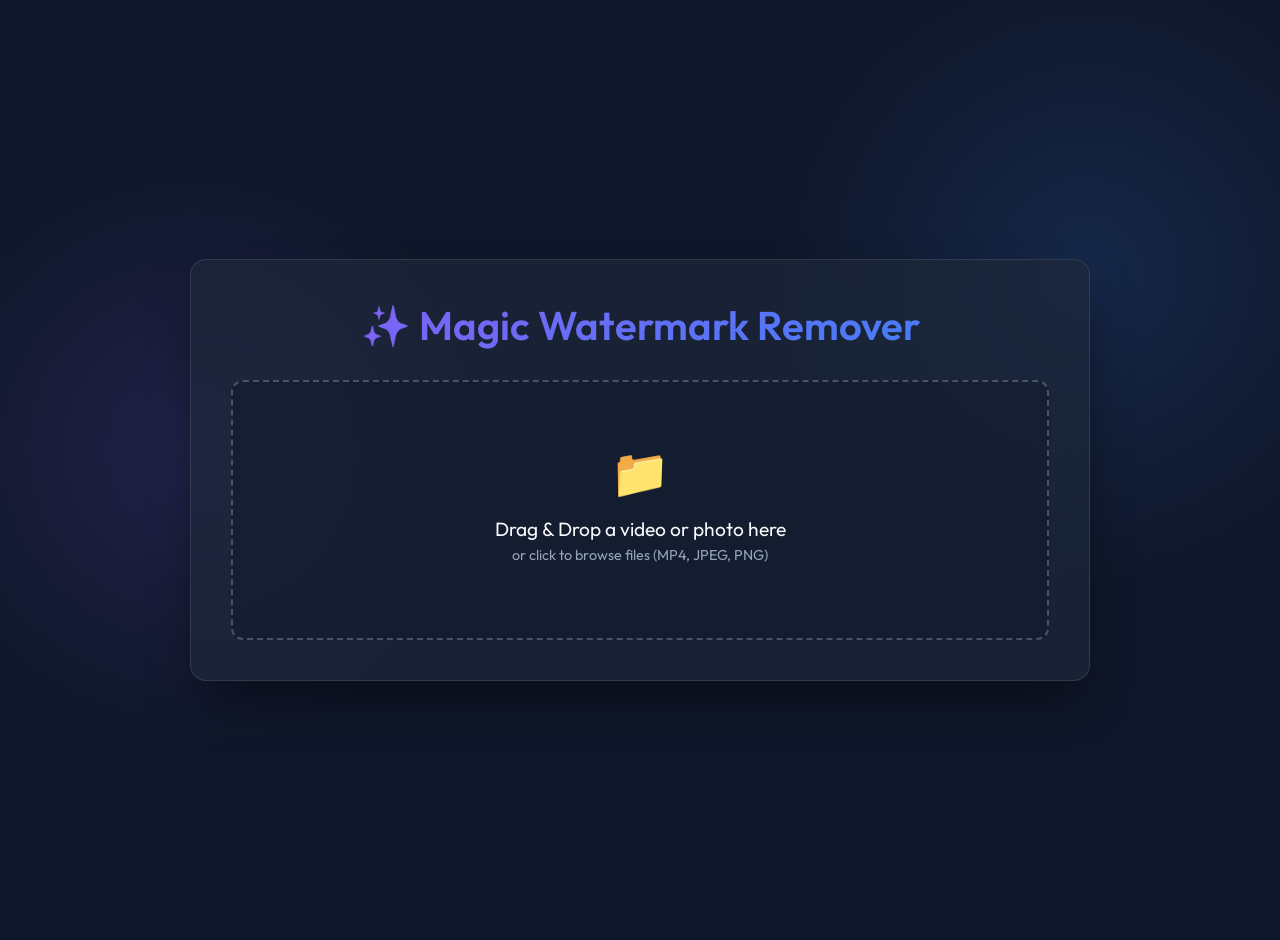
==== watermark remover/frontend/index.html @ 67217662 "Add files via upload" ====
<!DOCTYPE html>
<html lang="en">
<head>
    <meta charset="UTF-8">
    <meta name="viewport" content="width=device-width, initial-scale=1.0">
    <title>Magic Watermark Remover</title>
    <link rel="stylesheet" href="style.css">
</head>
<body>
    <div class="container">
        <h1>✨ Magic Watermark Remover</h1>
        
        <!-- Upload Section -->
        <div id="uploadSection" class="upload-section">
            <span class="upload-icon">📁</span>
            <p class="upload-text">Drag & Drop a video or photo here</p>
            <p class="upload-subtext">or click to browse files (MP4, JPEG, PNG)</p>
            <input type="file" id="mediaUpload" accept="video/mp4, image/jpeg, image/png, image/webp" />
        </div>

        <!-- Editor Section -->
        <div id="editorSection" style="display: none;">
            <p style="text-align: center;">Draw a rectangle over the watermark or object you want to remove.</p>
            
            <div class="editor-layout">
                <!-- Left Column: Media -->
                <div class="video-container" id="videoContainer">
                    <video id="videoPreview" controls style="display: none;"></video>
                    <img id="imagePreview" style="display: none;" />
                    <canvas id="drawCanvas"></canvas>
                </div>
                
                <!-- Right Column: Settings -->
                <div class="advanced-settings">
                    <h3>Advanced Settings</h3>
                    <div class="setting-group">
                        <label for="algorithmSelect">Inpainting Method:</label>
                        <select id="algorithmSelect">
                            <option value="ns">Navier-Stokes (Textures)</option>
                            <option value="telea">TELEA (Smooth gradients)</option>
                        </select>
                    </div>
                    <div class="setting-group">
                        <label for="radiusRange">Inpaint Radius: <span id="radiusVal">7</span></label>
                        <input type="range" id="radiusRange" min="1" max="30" value="7">
                    </div>
                    <div class="setting-group">
                        <label for="inflationRange">Mask Inflation: <span id="inflationVal">10</span>px</label>
                        <input type="range" id="inflationRange" min="0" max="50" value="10">
                        <small>Increase to cover artifacts.</small>
                    </div>
                    <div class="setting-group">
                        <label for="featherRange">Edge Feathering: <span id="featherVal">31</span></label>
                        <input type="range" id="featherRange" min="1" max="99" step="2" value="31">
                    </div>
                    <div class="setting-group">
                        <label for="smoothingRange">Temporal Smoothing: <span id="smoothingVal">0.3</span></label>
                        <input type="range" id="smoothingRange" min="0" max="1" step="0.1" value="0.3">
                        <small>Video only. Reduces flickering.</small>
                    </div>
                </div>
            </div>

            <div class="controls">
                <button id="clearBtn" class="btn secondary">Clear Selection</button>
                <button id="processBtn" class="btn primary">Process Media</button>
            </div>
        </div>

        <!-- Loading Section -->
        <div id="loadingSection" style="display: none; text-align: center; margin-top: 40px;">
            <h2 id="loadingText">Processing media, please wait...</h2>
            <p>This runs entirely locally and may take a moment for larger files.</p>
            <div class="progress-container">
                <div class="progress-bar"></div>
            </div>
        </div>

        <!-- Result Section -->
        <div id="resultSection" style="display: none; text-align: center; margin-top: 40px;">
            <h2>Success! 🎉</h2>
            <p>Your file has been seamlessly repaired.</p>
            
            <div id="finalPreviewContainer" style="display: none; margin: 30px auto; max-width: 600px;">
                <video id="finalVideoPreview" controls style="display: none; width: 100%; border-radius: 8px; box-shadow: 0 10px 15px -3px rgba(0,0,0,0.3);"></video>
                <img id="finalImagePreview" style="display: none; width: 100%; border-radius: 8px; box-shadow: 0 10px 15px -3px rgba(0,0,0,0.3);" />
            </div>
            
            <div class="controls" style="justify-content: center; margin-top: 30px;">
                <button id="previewBtn" class="btn secondary">Preview Result</button>
                <a id="downloadLink" href="#" class="btn primary" download>Download Cleaned File</a>
            </div>
            <div style="margin-top: 20px;">
                <button id="startOverBtn" class="btn secondary" style="background: transparent; border: none; font-size: 0.9rem; padding: 0; text-decoration: underline;">Start Over</button>
            </div>
        </div>
    </div>

    <script src="script.js"></script>
</body>
</html>
---- watermark remover/frontend/style.css ----
@import url('https://fonts.googleapis.com/css2?family=Outfit:wght@300;400;600&display=swap');

:root {
    --bg-color: #0f172a; /* Deep slate */
    --panel-bg: rgba(30, 41, 59, 0.7);
    --panel-border: rgba(255, 255, 255, 0.1);
    --text-primary: #f8fafc;
    --text-secondary: #94a3b8;
    --accent: #8b5cf6; /* Vibrant purple */
    --accent-hover: #7c3aed;
    --accent-secondary: #3b82f6; /* Electric blue */
}

body {
    font-family: 'Outfit', sans-serif;
    background-color: var(--bg-color);
    background-image: 
        radial-gradient(circle at 15% 50%, rgba(139, 92, 246, 0.15), transparent 25%),
        radial-gradient(circle at 85% 30%, rgba(59, 130, 246, 0.15), transparent 25%);
    background-attachment: fixed;
    color: var(--text-primary);
    margin: 0;
    padding: 20px;
    min-height: 100vh;
    display: flex;
    justify-content: center;
    align-items: center;
}

.container {
    background: var(--panel-bg);
    backdrop-filter: blur(12px);
    -webkit-backdrop-filter: blur(12px);
    border: 1px solid var(--panel-border);
    padding: 40px;
    border-radius: 16px;
    box-shadow: 0 25px 50px -12px rgba(0, 0, 0, 0.5);
    width: 100%;
    max-width: 900px;
    box-sizing: border-box;
}

h1 {
    margin-top: 0;
    font-weight: 600;
    font-size: 2.5rem;
    background: linear-gradient(135deg, var(--accent), var(--accent-secondary));
    -webkit-background-clip: text;
    -webkit-text-fill-color: transparent;
    text-align: center;
    margin-bottom: 30px;
}

h2, h3 {
    font-weight: 400;
    color: var(--text-primary);
}

p {
    color: var(--text-secondary);
}

/* Upload Dropzone */
.upload-section {
    position: relative;
    padding: 60px 20px;
    border: 2px dashed rgba(148, 163, 184, 0.4);
    border-radius: 12px;
    text-align: center;
    transition: all 0.3s ease;
    background: rgba(15, 23, 42, 0.4);
    cursor: pointer;
}

.upload-section:hover, .upload-section.dragover {
    border-color: var(--accent);
    background: rgba(139, 92, 246, 0.05);
}

.upload-section input[type="file"] {
    position: absolute;
    top: 0;
    left: 0;
    width: 100%;
    height: 100%;
    opacity: 0;
    cursor: pointer;
}

.upload-icon {
    font-size: 48px;
    margin-bottom: 15px;
    display: block;
}

.upload-text {
    font-size: 1.2rem;
    color: var(--text-primary);
    margin: 0;
}

.upload-subtext {
    font-size: 0.9rem;
    color: var(--text-secondary);
    margin-top: 5px;
}

/* Editor Section */
.editor-layout {
    display: grid;
    grid-template-columns: 2fr 1fr;
    gap: 20px;
    margin-top: 20px;
}

.video-container {
    position: relative;
    width: 100%;
    background: #000;
    border-radius: 8px;
    overflow: hidden;
    box-shadow: 0 10px 15px -3px rgba(0, 0, 0, 0.3);
}

video, img#imagePreview {
    width: 100%;
    display: block;
}

canvas {
    position: absolute;
    top: 0;
    left: 0;
    cursor: crosshair;
    z-index: 10;
}

/* Advanced Settings Panel */
.advanced-settings {
    background: rgba(15, 23, 42, 0.6);
    padding: 20px;
    border-radius: 12px;
    border: 1px solid var(--panel-border);
}

.advanced-settings h3 {
    margin-top: 0;
    margin-bottom: 20px;
    font-size: 1.2rem;
    border-bottom: 1px solid var(--panel-border);
    padding-bottom: 10px;
}

.setting-group {
    margin-bottom: 15px;
}

.setting-group label {
    display: block;
    margin-bottom: 8px;
    font-size: 0.9rem;
    color: var(--text-primary);
}

.setting-group small {
    display: block;
    color: var(--text-secondary);
    font-size: 0.8rem;
    margin-top: 4px;
}

select {
    width: 100%;
    padding: 10px;
    background: rgba(30, 41, 59, 0.8);
    border: 1px solid var(--panel-border);
    color: var(--text-primary);
    border-radius: 6px;
    font-family: inherit;
    outline: none;
    transition: border-color 0.2s;
}

select:focus {
    border-color: var(--accent);
}

input[type="range"] {
    width: 100%;
    accent-color: var(--accent);
}

/* Buttons */
.controls {
    margin-top: 20px;
    display: flex;
    gap: 15px;
    justify-content: flex-end;
}

.btn {
    padding: 12px 24px;
    border: none;
    border-radius: 8px;
    cursor: pointer;
    font-size: 1rem;
    font-weight: 600;
    font-family: inherit;
    text-decoration: none;
    transition: all 0.2s ease;
    text-align: center;
}

.primary {
    background: linear-gradient(135deg, var(--accent), var(--accent-hover));
    color: white;
    box-shadow: 0 4px 6px rgba(139, 92, 246, 0.3);
}

.primary:hover {
    transform: translateY(-2px);
    box-shadow: 0 6px 12px rgba(139, 92, 246, 0.4);
}

.secondary {
    background: rgba(255, 255, 255, 0.1);
    color: var(--text-primary);
    border: 1px solid var(--panel-border);
}

.secondary:hover {
    background: rgba(255, 255, 255, 0.15);
}

/* Progress Bar */
.progress-container {
    width: 100%;
    background: rgba(0, 0, 0, 0.3);
    border-radius: 8px;
    overflow: hidden;
    margin: 30px 0;
    position: relative;
    height: 12px;
}

.progress-bar {
    width: 30%;
    height: 100%;
    background: linear-gradient(90deg, var(--accent-secondary), var(--accent), var(--accent-secondary));
    background-size: 200% 100%;
    animation: progress-pulse 2s linear infinite, progress-slide 1.5s ease-in-out infinite alternate;
    border-radius: 8px;
}

@keyframes progress-pulse {
    0% { background-position: 100% 0; }
    100% { background-position: -100% 0; }
}

@keyframes progress-slide {
    0% { transform: translateX(0%); width: 30%; }
    50% { width: 50%; }
    100% { transform: translateX(230%); width: 30%; }
}

/* Responsive Design */
@media (max-width: 768px) {
    .editor-layout {
        grid-template-columns: 1fr;
    }
    
    .container {
        padding: 20px;
    }
    
    .controls {
        flex-direction: column;
    }
    
    .btn {
        width: 100%;
    }
}
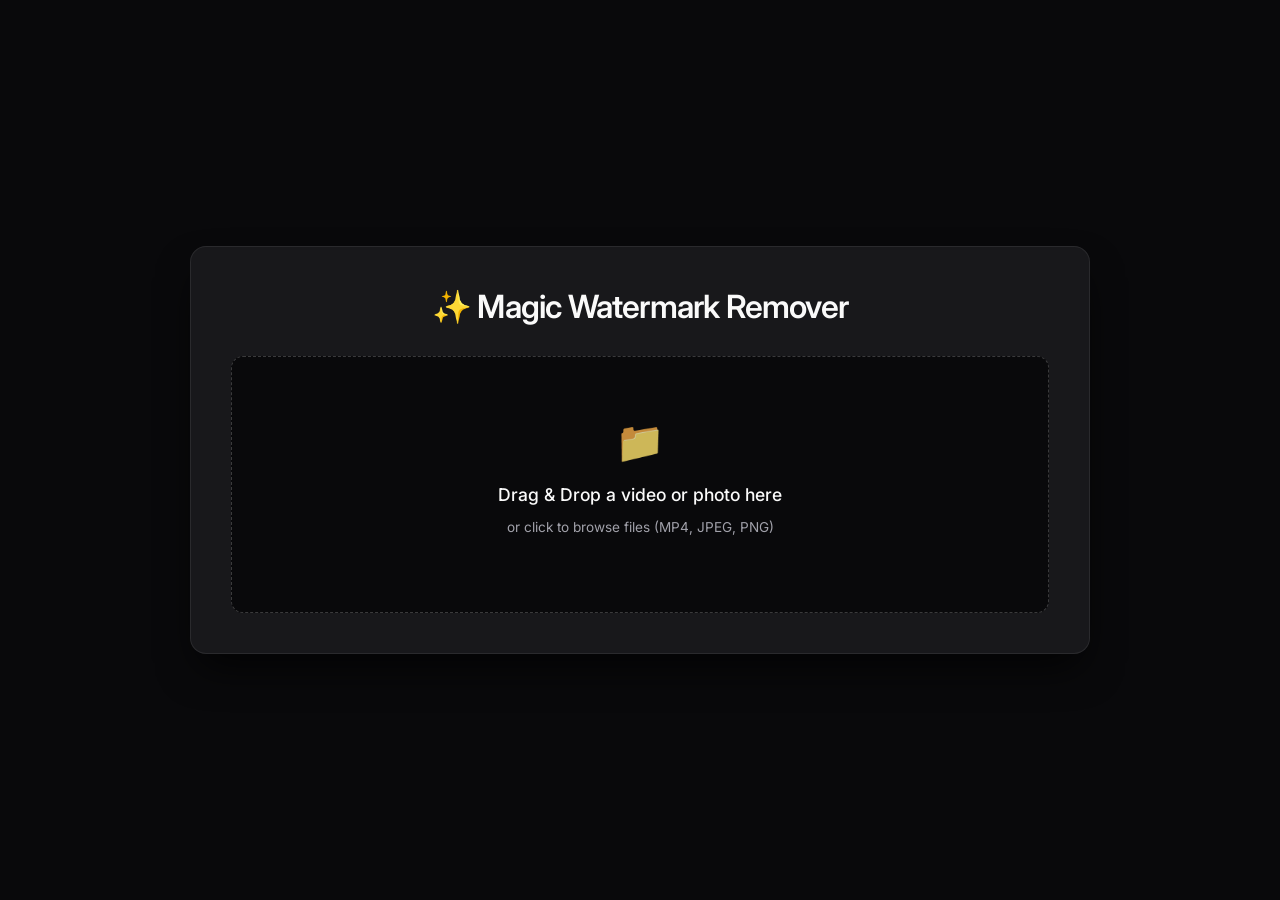
==== commit bb5b4c33: "Add Auto-Detect Logo feature and implement Premium UI redesign" ====
--- a/watermark remover/frontend/index.html
+++ b/watermark remover/frontend/index.html
@@ -4,7 +4,10 @@
     <meta charset="UTF-8">
     <meta name="viewport" content="width=device-width, initial-scale=1.0">
     <title>Magic Watermark Remover</title>
-    <link rel="stylesheet" href="style.css">
+    <link rel="preconnect" href="https://fonts.googleapis.com">
+    <link rel="preconnect" href="https://fonts.gstatic.com" crossorigin>
+    <link href="https://fonts.googleapis.com/css2?family=Inter:wght@300;400;500;600&display=swap" rel="stylesheet">
+    <link rel="stylesheet" href="style.css?v=3.0">
 </head>
 <body>
     <div class="container">
@@ -62,6 +65,7 @@
             </div>
 
             <div class="controls">
+                <button id="autoDetectBtn" class="btn secondary" style="background-color: #4a90e2; color: white; border-color: #4a90e2;">✨ Auto-Detect Gemini Logo</button>
                 <button id="clearBtn" class="btn secondary">Clear Selection</button>
                 <button id="processBtn" class="btn primary">Process Media</button>
             </div>
--- a/watermark remover/frontend/style.css
+++ b/watermark remover/frontend/style.css
@@ -1,23 +1,25 @@
-@import url('https://fonts.googleapis.com/css2?family=Outfit:wght@300;400;600&display=swap');
+/* Premium Obsidian Minimalist Theme */
 
 :root {
-    --bg-color: #0f172a; /* Deep slate */
-    --panel-bg: rgba(30, 41, 59, 0.7);
-    --panel-border: rgba(255, 255, 255, 0.1);
-    --text-primary: #f8fafc;
-    --text-secondary: #94a3b8;
-    --accent: #8b5cf6; /* Vibrant purple */
-    --accent-hover: #7c3aed;
-    --accent-secondary: #3b82f6; /* Electric blue */
+    --bg-color: #09090b; /* Obsidian black */
+    --panel-bg: #18181b; /* Dark zinc */
+    --panel-border: rgba(255, 255, 255, 0.08);
+    --text-primary: #fafafa;
+    --text-secondary: #a1a1aa;
+    --accent: #ffffff;
+    --accent-hover: #e4e4e7;
+    --border-radius: 12px;
+    --shadow-sm: 0 4px 6px -1px rgba(0, 0, 0, 0.5);
+    --shadow-lg: 0 20px 40px -10px rgba(0, 0, 0, 0.8);
+}
+
+* {
+    box-sizing: border-box;
 }
 
 body {
-    font-family: 'Outfit', sans-serif;
+    font-family: 'Inter', -apple-system, BlinkMacSystemFont, "Segoe UI", Roboto, sans-serif;
     background-color: var(--bg-color);
-    background-image: 
-        radial-gradient(circle at 15% 50%, rgba(139, 92, 246, 0.15), transparent 25%),
-        radial-gradient(circle at 85% 30%, rgba(59, 130, 246, 0.15), transparent 25%);
-    background-attachment: fixed;
     color: var(--text-primary);
     margin: 0;
     padding: 20px;
@@ -25,56 +27,56 @@
     display: flex;
     justify-content: center;
     align-items: center;
+    -webkit-font-smoothing: antialiased;
+    -moz-osx-font-smoothing: grayscale;
 }
 
 .container {
     background: var(--panel-bg);
-    backdrop-filter: blur(12px);
-    -webkit-backdrop-filter: blur(12px);
     border: 1px solid var(--panel-border);
     padding: 40px;
     border-radius: 16px;
-    box-shadow: 0 25px 50px -12px rgba(0, 0, 0, 0.5);
+    box-shadow: var(--shadow-lg);
     width: 100%;
     max-width: 900px;
-    box-sizing: border-box;
 }
 
 h1 {
     margin-top: 0;
     font-weight: 600;
-    font-size: 2.5rem;
-    background: linear-gradient(135deg, var(--accent), var(--accent-secondary));
-    -webkit-background-clip: text;
-    -webkit-text-fill-color: transparent;
+    font-size: 2rem;
+    letter-spacing: -0.025em;
+    color: var(--text-primary);
     text-align: center;
     margin-bottom: 30px;
 }
 
 h2, h3 {
-    font-weight: 400;
+    font-weight: 500;
+    letter-spacing: -0.015em;
     color: var(--text-primary);
 }
 
 p {
     color: var(--text-secondary);
+    line-height: 1.6;
 }
 
 /* Upload Dropzone */
 .upload-section {
     position: relative;
     padding: 60px 20px;
-    border: 2px dashed rgba(148, 163, 184, 0.4);
-    border-radius: 12px;
+    border: 1px dashed rgba(255, 255, 255, 0.2);
+    border-radius: var(--border-radius);
     text-align: center;
-    transition: all 0.3s ease;
-    background: rgba(15, 23, 42, 0.4);
+    transition: all 0.2s ease;
+    background: #09090b;
     cursor: pointer;
 }
 
 .upload-section:hover, .upload-section.dragover {
-    border-color: var(--accent);
-    background: rgba(139, 92, 246, 0.05);
+    border-color: rgba(255, 255, 255, 0.5);
+    background: #121214;
 }
 
 .upload-section input[type="file"] {
@@ -88,38 +90,41 @@
 }
 
 .upload-icon {
-    font-size: 48px;
+    font-size: 40px;
     margin-bottom: 15px;
     display: block;
+    opacity: 0.8;
 }
 
 .upload-text {
-    font-size: 1.2rem;
+    font-size: 1.1rem;
+    font-weight: 500;
     color: var(--text-primary);
     margin: 0;
 }
 
 .upload-subtext {
-    font-size: 0.9rem;
+    font-size: 0.85rem;
     color: var(--text-secondary);
-    margin-top: 5px;
+    margin-top: 8px;
 }
 
 /* Editor Section */
 .editor-layout {
     display: grid;
     grid-template-columns: 2fr 1fr;
-    gap: 20px;
-    margin-top: 20px;
+    gap: 24px;
+    margin-top: 24px;
 }
 
 .video-container {
     position: relative;
     width: 100%;
     background: #000;
-    border-radius: 8px;
+    border-radius: var(--border-radius);
     overflow: hidden;
-    box-shadow: 0 10px 15px -3px rgba(0, 0, 0, 0.3);
+    box-shadow: var(--shadow-sm);
+    border: 1px solid var(--panel-border);
 }
 
 video, img#imagePreview {
@@ -137,124 +142,139 @@
 
 /* Advanced Settings Panel */
 .advanced-settings {
-    background: rgba(15, 23, 42, 0.6);
-    padding: 20px;
-    border-radius: 12px;
+    background: #09090b;
+    padding: 24px;
+    border-radius: var(--border-radius);
     border: 1px solid var(--panel-border);
 }
 
 .advanced-settings h3 {
     margin-top: 0;
+    margin-bottom: 24px;
+    font-size: 1.1rem;
+}
+
+.setting-group {
     margin-bottom: 20px;
-    font-size: 1.2rem;
-    border-bottom: 1px solid var(--panel-border);
-    padding-bottom: 10px;
-}
-
-.setting-group {
-    margin-bottom: 15px;
+}
+
+.setting-group:last-child {
+    margin-bottom: 0;
 }
 
 .setting-group label {
-    display: block;
+    display: flex;
+    justify-content: space-between;
     margin-bottom: 8px;
-    font-size: 0.9rem;
+    font-size: 0.85rem;
+    font-weight: 500;
     color: var(--text-primary);
 }
 
 .setting-group small {
     display: block;
     color: var(--text-secondary);
-    font-size: 0.8rem;
-    margin-top: 4px;
+    font-size: 0.75rem;
+    margin-top: 6px;
 }
 
 select {
     width: 100%;
-    padding: 10px;
-    background: rgba(30, 41, 59, 0.8);
-    border: 1px solid var(--panel-border);
-    color: var(--text-primary);
-    border-radius: 6px;
+    padding: 10px 12px;
+    background: #18181b;
+    border: 1px solid var(--panel-border);
+    color: var(--text-primary);
+    border-radius: 8px;
     font-family: inherit;
+    font-size: 0.9rem;
     outline: none;
     transition: border-color 0.2s;
+    appearance: none;
 }
 
 select:focus {
-    border-color: var(--accent);
+    border-color: rgba(255, 255, 255, 0.4);
 }
 
 input[type="range"] {
     width: 100%;
     accent-color: var(--accent);
+    cursor: pointer;
 }
 
 /* Buttons */
 .controls {
-    margin-top: 20px;
+    margin-top: 24px;
     display: flex;
-    gap: 15px;
+    flex-wrap: wrap;
+    gap: 12px;
     justify-content: flex-end;
 }
 
 .btn {
-    padding: 12px 24px;
+    display: inline-flex;
+    align-items: center;
+    justify-content: center;
+    padding: 0 20px;
+    height: 40px;
     border: none;
     border-radius: 8px;
     cursor: pointer;
-    font-size: 1rem;
-    font-weight: 600;
+    font-size: 0.9rem;
+    font-weight: 500;
     font-family: inherit;
     text-decoration: none;
     transition: all 0.2s ease;
-    text-align: center;
+    white-space: nowrap;
 }
 
 .primary {
-    background: linear-gradient(135deg, var(--accent), var(--accent-hover));
-    color: white;
-    box-shadow: 0 4px 6px rgba(139, 92, 246, 0.3);
+    background: var(--accent);
+    color: #000;
 }
 
 .primary:hover {
-    transform: translateY(-2px);
-    box-shadow: 0 6px 12px rgba(139, 92, 246, 0.4);
+    background: var(--accent-hover);
+    transform: translateY(-1px);
 }
 
 .secondary {
-    background: rgba(255, 255, 255, 0.1);
+    background: transparent;
     color: var(--text-primary);
     border: 1px solid var(--panel-border);
 }
 
 .secondary:hover {
-    background: rgba(255, 255, 255, 0.15);
+    background: #27272a;
+}
+
+/* Override auto-detect button to fit minimalist theme */
+#autoDetectBtn {
+    background: transparent !important;
+    color: #38bdf8 !important; /* light sleek blue instead of loud background */
+    border: 1px solid rgba(56, 189, 248, 0.3) !important;
+}
+
+#autoDetectBtn:hover {
+    background: rgba(56, 189, 248, 0.1) !important;
 }
 
 /* Progress Bar */
 .progress-container {
     width: 100%;
-    background: rgba(0, 0, 0, 0.3);
-    border-radius: 8px;
+    background: #27272a;
+    border-radius: 99px;
     overflow: hidden;
     margin: 30px 0;
-    position: relative;
-    height: 12px;
+    height: 6px;
 }
 
 .progress-bar {
     width: 30%;
     height: 100%;
-    background: linear-gradient(90deg, var(--accent-secondary), var(--accent), var(--accent-secondary));
-    background-size: 200% 100%;
-    animation: progress-pulse 2s linear infinite, progress-slide 1.5s ease-in-out infinite alternate;
-    border-radius: 8px;
-}
-
-@keyframes progress-pulse {
-    0% { background-position: 100% 0; }
-    100% { background-position: -100% 0; }
+    background: var(--text-primary);
+    border-radius: 99px;
+    animation: progress-slide 1.5s ease-in-out infinite alternate;
 }
 
 @keyframes progress-slide {
@@ -263,21 +283,28 @@
     100% { transform: translateX(230%); width: 30%; }
 }
 
-/* Responsive Design */
+/* Responsive Design and Mobile Fixes */
 @media (max-width: 768px) {
     .editor-layout {
         grid-template-columns: 1fr;
     }
     
     .container {
-        padding: 20px;
+        padding: 24px;
     }
     
     .controls {
         flex-direction: column;
+        align-items: stretch;
     }
     
     .btn {
         width: 100%;
+        /* Fix the overflow bug on mobile */
+        white-space: normal;
+        height: auto;
+        min-height: 44px;
+        padding: 12px;
+        word-break: break-word;
     }
 }
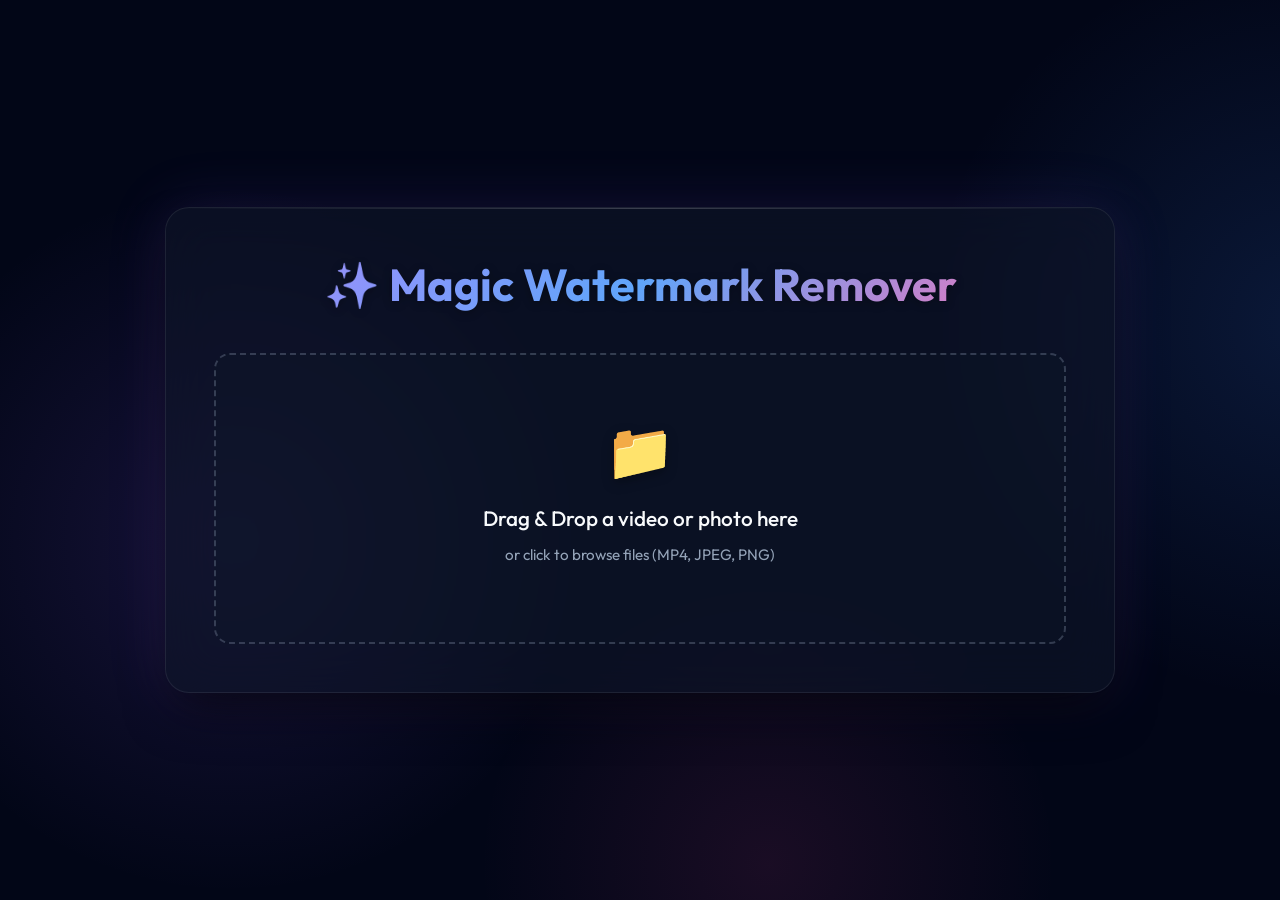
==== commit 0ff4240b: "Revert minimalist aesthetic and upgrade to Vibrant Expert Premium UI" ====
--- a/watermark remover/frontend/index.html
+++ b/watermark remover/frontend/index.html
@@ -6,8 +6,8 @@
     <title>Magic Watermark Remover</title>
     <link rel="preconnect" href="https://fonts.googleapis.com">
     <link rel="preconnect" href="https://fonts.gstatic.com" crossorigin>
-    <link href="https://fonts.googleapis.com/css2?family=Inter:wght@300;400;500;600&display=swap" rel="stylesheet">
-    <link rel="stylesheet" href="style.css?v=3.0">
+    <link href="https://fonts.googleapis.com/css2?family=Outfit:wght@300;400;500;600;700&display=swap" rel="stylesheet">
+    <link rel="stylesheet" href="style.css?v=4.0">
 </head>
 <body>
     <div class="container">
--- a/watermark remover/frontend/style.css
+++ b/watermark remover/frontend/style.css
@@ -1,16 +1,18 @@
-/* Premium Obsidian Minimalist Theme */
+@import url('https://fonts.googleapis.com/css2?family=Outfit:wght@300;400;500;600;700&display=swap');
 
 :root {
-    --bg-color: #09090b; /* Obsidian black */
-    --panel-bg: #18181b; /* Dark zinc */
+    --bg-base: #020617; /* Very dark blue/slate */
+    --panel-bg: rgba(15, 23, 42, 0.6);
     --panel-border: rgba(255, 255, 255, 0.08);
-    --text-primary: #fafafa;
-    --text-secondary: #a1a1aa;
-    --accent: #ffffff;
-    --accent-hover: #e4e4e7;
-    --border-radius: 12px;
-    --shadow-sm: 0 4px 6px -1px rgba(0, 0, 0, 0.5);
-    --shadow-lg: 0 20px 40px -10px rgba(0, 0, 0, 0.8);
+    --text-primary: #f8fafc;
+    --text-secondary: #94a3b8;
+    --accent-1: #8b5cf6; /* Purple */
+    --accent-2: #3b82f6; /* Blue */
+    --accent-3: #ec4899; /* Pink */
+    --radius-lg: 24px;
+    --radius-md: 16px;
+    --radius-sm: 10px;
+    --shadow-glow: 0 0 60px rgba(139, 92, 246, 0.15);
 }
 
 * {
@@ -18,8 +20,14 @@
 }
 
 body {
-    font-family: 'Inter', -apple-system, BlinkMacSystemFont, "Segoe UI", Roboto, sans-serif;
-    background-color: var(--bg-color);
+    font-family: 'Outfit', sans-serif;
+    background-color: var(--bg-base);
+    /* Animated Aurora Background */
+    background-image: 
+        radial-gradient(circle at 15% 50%, rgba(139, 92, 246, 0.15), transparent 25%),
+        radial-gradient(circle at 85% 30%, rgba(59, 130, 246, 0.15), transparent 25%),
+        radial-gradient(circle at 50% 80%, rgba(236, 72, 153, 0.1), transparent 25%);
+    background-attachment: fixed;
     color: var(--text-primary);
     margin: 0;
     padding: 20px;
@@ -28,32 +36,59 @@
     justify-content: center;
     align-items: center;
     -webkit-font-smoothing: antialiased;
-    -moz-osx-font-smoothing: grayscale;
+}
+
+/* Subtle animation to the background gradients */
+@keyframes aurora {
+    0% { background-position: 0% 0%, 100% 100%, 50% 100%; }
+    50% { background-position: 10% 10%, 90% 90%, 40% 90%; }
+    100% { background-position: 0% 0%, 100% 100%, 50% 100%; }
+}
+body {
+    background-size: 120% 120%;
+    animation: aurora 20s ease-in-out infinite;
 }
 
 .container {
     background: var(--panel-bg);
+    backdrop-filter: blur(24px);
+    -webkit-backdrop-filter: blur(24px);
     border: 1px solid var(--panel-border);
-    padding: 40px;
-    border-radius: 16px;
-    box-shadow: var(--shadow-lg);
-    width: 100%;
-    max-width: 900px;
+    padding: 48px;
+    border-radius: var(--radius-lg);
+    box-shadow: 0 25px 50px -12px rgba(0, 0, 0, 0.7), var(--shadow-glow);
+    width: 100%;
+    max-width: 950px;
+    position: relative;
+}
+
+/* Subtle top highlight for the glass card */
+.container::before {
+    content: '';
+    position: absolute;
+    top: 0;
+    left: 0;
+    right: 0;
+    height: 1px;
+    background: linear-gradient(90deg, transparent, rgba(255,255,255,0.2), transparent);
+    border-radius: var(--radius-lg) var(--radius-lg) 0 0;
 }
 
 h1 {
     margin-top: 0;
-    font-weight: 600;
-    font-size: 2rem;
-    letter-spacing: -0.025em;
-    color: var(--text-primary);
+    font-weight: 700;
+    font-size: 2.8rem;
     text-align: center;
-    margin-bottom: 30px;
+    margin-bottom: 40px;
+    /* Vibrant text gradient */
+    background: linear-gradient(135deg, #a78bfa, #60a5fa, #f472b6);
+    -webkit-background-clip: text;
+    -webkit-text-fill-color: transparent;
+    filter: drop-shadow(0 2px 4px rgba(0,0,0,0.3));
 }
 
 h2, h3 {
     font-weight: 500;
-    letter-spacing: -0.015em;
     color: var(--text-primary);
 }
 
@@ -66,17 +101,20 @@
 .upload-section {
     position: relative;
     padding: 60px 20px;
-    border: 1px dashed rgba(255, 255, 255, 0.2);
-    border-radius: var(--border-radius);
+    background: rgba(15, 23, 42, 0.3);
+    border: 2px dashed rgba(148, 163, 184, 0.3);
+    border-radius: var(--radius-md);
     text-align: center;
-    transition: all 0.2s ease;
-    background: #09090b;
-    cursor: pointer;
+    transition: all 0.4s cubic-bezier(0.4, 0, 0.2, 1);
+    cursor: pointer;
+    overflow: hidden;
 }
 
 .upload-section:hover, .upload-section.dragover {
-    border-color: rgba(255, 255, 255, 0.5);
-    background: #121214;
+    border-color: var(--accent-2);
+    background: rgba(59, 130, 246, 0.05);
+    box-shadow: 0 0 30px rgba(59, 130, 246, 0.1) inset;
+    transform: translateY(-2px);
 }
 
 .upload-section input[type="file"] {
@@ -87,24 +125,30 @@
     height: 100%;
     opacity: 0;
     cursor: pointer;
+    z-index: 2;
 }
 
 .upload-icon {
-    font-size: 40px;
-    margin-bottom: 15px;
-    display: block;
-    opacity: 0.8;
+    font-size: 56px;
+    margin-bottom: 16px;
+    display: inline-block;
+    transition: transform 0.4s ease;
+    filter: drop-shadow(0 4px 6px rgba(0,0,0,0.3));
+}
+
+.upload-section:hover .upload-icon {
+    transform: scale(1.1) translateY(-5px);
 }
 
 .upload-text {
-    font-size: 1.1rem;
+    font-size: 1.3rem;
     font-weight: 500;
     color: var(--text-primary);
     margin: 0;
 }
 
 .upload-subtext {
-    font-size: 0.85rem;
+    font-size: 0.95rem;
     color: var(--text-secondary);
     margin-top: 8px;
 }
@@ -113,18 +157,18 @@
 .editor-layout {
     display: grid;
     grid-template-columns: 2fr 1fr;
-    gap: 24px;
-    margin-top: 24px;
+    gap: 28px;
+    margin-top: 30px;
 }
 
 .video-container {
     position: relative;
     width: 100%;
     background: #000;
-    border-radius: var(--border-radius);
+    border-radius: var(--radius-md);
     overflow: hidden;
-    box-shadow: var(--shadow-sm);
-    border: 1px solid var(--panel-border);
+    box-shadow: 0 10px 25px -5px rgba(0, 0, 0, 0.5);
+    border: 1px solid rgba(255, 255, 255, 0.05);
 }
 
 video, img#imagePreview {
@@ -142,72 +186,73 @@
 
 /* Advanced Settings Panel */
 .advanced-settings {
-    background: #09090b;
+    background: rgba(2, 6, 23, 0.4);
     padding: 24px;
-    border-radius: var(--border-radius);
+    border-radius: var(--radius-md);
     border: 1px solid var(--panel-border);
+    backdrop-filter: blur(10px);
 }
 
 .advanced-settings h3 {
     margin-top: 0;
     margin-bottom: 24px;
-    font-size: 1.1rem;
+    font-size: 1.2rem;
+    color: #e2e8f0;
+    border-bottom: 1px solid rgba(255,255,255,0.05);
+    padding-bottom: 12px;
 }
 
 .setting-group {
     margin-bottom: 20px;
-}
-
-.setting-group:last-child {
-    margin-bottom: 0;
 }
 
 .setting-group label {
     display: flex;
     justify-content: space-between;
-    margin-bottom: 8px;
-    font-size: 0.85rem;
+    margin-bottom: 10px;
+    font-size: 0.9rem;
     font-weight: 500;
-    color: var(--text-primary);
+    color: #cbd5e1;
 }
 
 .setting-group small {
     display: block;
-    color: var(--text-secondary);
-    font-size: 0.75rem;
+    color: #64748b;
+    font-size: 0.8rem;
     margin-top: 6px;
 }
 
 select {
     width: 100%;
-    padding: 10px 12px;
-    background: #18181b;
+    padding: 12px 14px;
+    background: rgba(15, 23, 42, 0.6);
     border: 1px solid var(--panel-border);
     color: var(--text-primary);
-    border-radius: 8px;
+    border-radius: var(--radius-sm);
     font-family: inherit;
-    font-size: 0.9rem;
+    font-size: 0.95rem;
     outline: none;
-    transition: border-color 0.2s;
-    appearance: none;
-}
-
-select:focus {
-    border-color: rgba(255, 255, 255, 0.4);
+    transition: all 0.3s ease;
+    cursor: pointer;
+}
+
+select:focus, select:hover {
+    border-color: var(--accent-1);
+    background: rgba(15, 23, 42, 0.8);
 }
 
 input[type="range"] {
     width: 100%;
-    accent-color: var(--accent);
+    accent-color: var(--accent-2);
     cursor: pointer;
 }
 
 /* Buttons */
 .controls {
-    margin-top: 24px;
+    margin-top: 30px;
     display: flex;
     flex-wrap: wrap;
-    gap: 12px;
+    gap: 16px;
     justify-content: flex-end;
 }
 
@@ -215,66 +260,94 @@
     display: inline-flex;
     align-items: center;
     justify-content: center;
-    padding: 0 20px;
-    height: 40px;
+    padding: 14px 28px;
     border: none;
-    border-radius: 8px;
-    cursor: pointer;
-    font-size: 0.9rem;
-    font-weight: 500;
+    border-radius: var(--radius-sm);
+    cursor: pointer;
+    font-size: 1rem;
+    font-weight: 600;
     font-family: inherit;
     text-decoration: none;
-    transition: all 0.2s ease;
+    transition: all 0.3s cubic-bezier(0.4, 0, 0.2, 1);
     white-space: nowrap;
+    position: relative;
+    overflow: hidden;
+}
+
+/* Button Glow Effect */
+.btn::after {
+    content: '';
+    position: absolute;
+    top: 0; left: -100%; width: 50%; height: 100%;
+    background: linear-gradient(90deg, transparent, rgba(255,255,255,0.2), transparent);
+    transform: skewX(-20deg);
+    transition: all 0.5s ease;
+}
+
+.btn:hover::after {
+    left: 150%;
 }
 
 .primary {
-    background: var(--accent);
-    color: #000;
+    background: linear-gradient(135deg, var(--accent-1), var(--accent-2));
+    color: white;
+    box-shadow: 0 4px 15px rgba(139, 92, 246, 0.4);
 }
 
 .primary:hover {
-    background: var(--accent-hover);
-    transform: translateY(-1px);
+    transform: translateY(-2px);
+    box-shadow: 0 8px 25px rgba(139, 92, 246, 0.6);
 }
 
 .secondary {
-    background: transparent;
-    color: var(--text-primary);
-    border: 1px solid var(--panel-border);
+    background: rgba(255, 255, 255, 0.05);
+    color: var(--text-primary);
+    border: 1px solid rgba(255, 255, 255, 0.1);
+    backdrop-filter: blur(5px);
 }
 
 .secondary:hover {
-    background: #27272a;
-}
-
-/* Override auto-detect button to fit minimalist theme */
+    background: rgba(255, 255, 255, 0.1);
+    border-color: rgba(255, 255, 255, 0.2);
+    transform: translateY(-2px);
+}
+
+/* Auto-detect button */
 #autoDetectBtn {
-    background: transparent !important;
-    color: #38bdf8 !important; /* light sleek blue instead of loud background */
-    border: 1px solid rgba(56, 189, 248, 0.3) !important;
+    background: linear-gradient(135deg, rgba(56, 189, 248, 0.1), rgba(14, 165, 233, 0.1));
+    color: #38bdf8;
+    border: 1px solid rgba(56, 189, 248, 0.3);
 }
 
 #autoDetectBtn:hover {
-    background: rgba(56, 189, 248, 0.1) !important;
+    background: linear-gradient(135deg, rgba(56, 189, 248, 0.2), rgba(14, 165, 233, 0.2));
+    border-color: #38bdf8;
+    box-shadow: 0 0 15px rgba(56, 189, 248, 0.2);
 }
 
 /* Progress Bar */
 .progress-container {
     width: 100%;
-    background: #27272a;
+    background: rgba(0, 0, 0, 0.5);
     border-radius: 99px;
     overflow: hidden;
     margin: 30px 0;
-    height: 6px;
+    height: 8px;
+    box-shadow: inset 0 2px 4px rgba(0,0,0,0.5);
 }
 
 .progress-bar {
     width: 30%;
     height: 100%;
-    background: var(--text-primary);
+    background: linear-gradient(90deg, var(--accent-2), var(--accent-1), var(--accent-3));
+    background-size: 200% 100%;
     border-radius: 99px;
-    animation: progress-slide 1.5s ease-in-out infinite alternate;
+    animation: progress-pulse 2s linear infinite, progress-slide 1.5s ease-in-out infinite alternate;
+}
+
+@keyframes progress-pulse {
+    0% { background-position: 100% 0; }
+    100% { background-position: -100% 0; }
 }
 
 @keyframes progress-slide {
@@ -291,6 +364,11 @@
     
     .container {
         padding: 24px;
+        border-radius: var(--radius-md);
+    }
+    
+    h1 {
+        font-size: 2.2rem;
     }
     
     .controls {
@@ -300,10 +378,10 @@
     
     .btn {
         width: 100%;
-        /* Fix the overflow bug on mobile */
+        /* Mobile overflow fix */
         white-space: normal;
         height: auto;
-        min-height: 44px;
+        min-height: 48px;
         padding: 12px;
         word-break: break-word;
     }
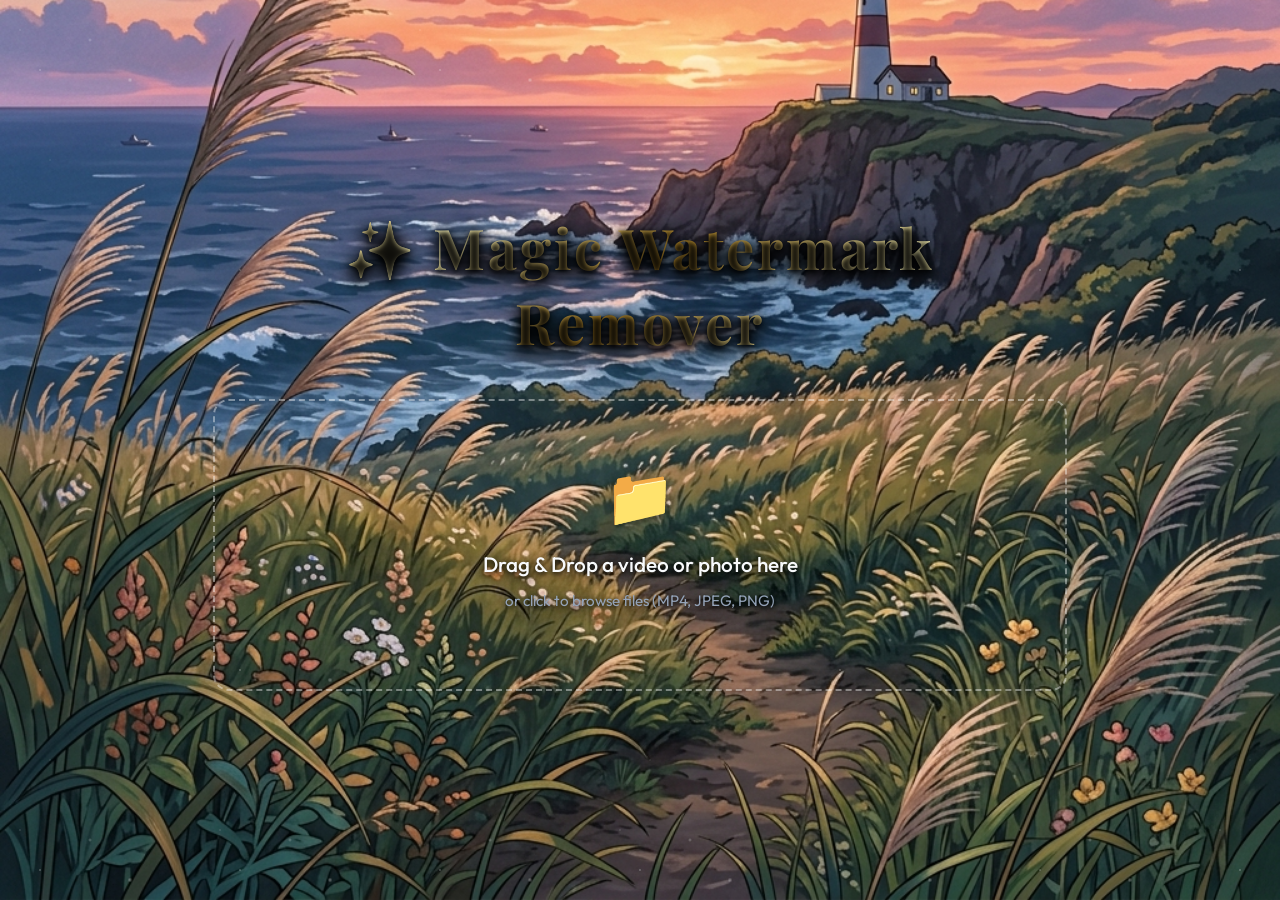
==== commit 51907818: "Update title to luxurious gold Playfair Display font" ====
--- a/watermark remover/frontend/index.html
+++ b/watermark remover/frontend/index.html
@@ -6,8 +6,8 @@
     <title>Magic Watermark Remover</title>
     <link rel="preconnect" href="https://fonts.googleapis.com">
     <link rel="preconnect" href="https://fonts.gstatic.com" crossorigin>
-    <link href="https://fonts.googleapis.com/css2?family=Outfit:wght@300;400;500;600;700&display=swap" rel="stylesheet">
-    <link rel="stylesheet" href="style.css?v=4.0">
+    <link href="https://fonts.googleapis.com/css2?family=Outfit:wght@300;400;500;600;700&family=Playfair+Display:ital,wght@0,600;0,700;1,600&display=swap" rel="stylesheet">
+    <link rel="stylesheet" href="style.css?v=5.0">
 </head>
 <body>
     <div class="container">
--- a/watermark remover/frontend/style.css
+++ b/watermark remover/frontend/style.css
@@ -22,11 +22,9 @@
 body {
     font-family: 'Outfit', sans-serif;
     background-color: var(--bg-base);
-    /* Animated Aurora Background */
-    background-image: 
-        radial-gradient(circle at 15% 50%, rgba(139, 92, 246, 0.15), transparent 25%),
-        radial-gradient(circle at 85% 30%, rgba(59, 130, 246, 0.15), transparent 25%),
-        radial-gradient(circle at 50% 80%, rgba(236, 72, 153, 0.1), transparent 25%);
+    background-image: url('bg.png');
+    background-size: cover;
+    background-position: center bottom;
     background-attachment: fixed;
     color: var(--text-primary);
     margin: 0;
@@ -36,55 +34,68 @@
     justify-content: center;
     align-items: center;
     -webkit-font-smoothing: antialiased;
-}
-
-/* Subtle animation to the background gradients */
-@keyframes aurora {
-    0% { background-position: 0% 0%, 100% 100%, 50% 100%; }
-    50% { background-position: 10% 10%, 90% 90%, 40% 90%; }
-    100% { background-position: 0% 0%, 100% 100%, 50% 100%; }
-}
-body {
-    background-size: 120% 120%;
-    animation: aurora 20s ease-in-out infinite;
-}
-
-.container {
-    background: var(--panel-bg);
-    backdrop-filter: blur(24px);
-    -webkit-backdrop-filter: blur(24px);
-    border: 1px solid var(--panel-border);
-    padding: 48px;
-    border-radius: var(--radius-lg);
-    box-shadow: 0 25px 50px -12px rgba(0, 0, 0, 0.7), var(--shadow-glow);
-    width: 100%;
-    max-width: 950px;
     position: relative;
-}
-
-/* Subtle top highlight for the glass card */
-.container::before {
+    overflow-x: hidden;
+}
+
+/* Wind / Dust Particle Overlay */
+body::after {
     content: '';
     position: absolute;
     top: 0;
     left: 0;
-    right: 0;
-    height: 1px;
-    background: linear-gradient(90deg, transparent, rgba(255,255,255,0.2), transparent);
-    border-radius: var(--radius-lg) var(--radius-lg) 0 0;
+    width: 200%;
+    height: 100%;
+    pointer-events: none;
+    z-index: 0;
+    background-image: 
+        radial-gradient(1px 1px at 20px 30px, rgba(255,255,255,0.4), rgba(0,0,0,0)),
+        radial-gradient(1.5px 1.5px at 40px 70px, rgba(255,255,255,0.5), rgba(0,0,0,0)),
+        radial-gradient(1px 1px at 50px 160px, rgba(255,255,255,0.3), rgba(0,0,0,0)),
+        radial-gradient(2px 2px at 90px 40px, rgba(255,255,255,0.4), rgba(0,0,0,0)),
+        radial-gradient(2.5px 2.5px at 130px 80px, rgba(255,255,255,0.5), rgba(0,0,0,0));
+    background-repeat: repeat;
+    background-size: 200px 200px;
+    animation: windBlowing 12s linear infinite;
+    opacity: 0.7;
+}
+
+@keyframes windBlowing {
+    0% { transform: translate(0, 0) rotate(-15deg); }
+    100% { transform: translate(-200px, 50px) rotate(-15deg); }
+}
+
+.container {
+    background: transparent;
+    backdrop-filter: none;
+    -webkit-backdrop-filter: none;
+    border: none;
+    padding: 48px;
+    border-radius: var(--radius-lg);
+    box-shadow: none;
+    width: 100%;
+    max-width: 950px;
+    position: relative;
+    z-index: 10;
+}
+
+/* Add a strong text shadow to all typography so it is legible over the complex background */
+h1, h2, h3, p, label, .upload-text, .upload-subtext {
+    text-shadow: 0 2px 4px rgba(0,0,0,0.8), 0 4px 15px rgba(0,0,0,0.9);
 }
 
 h1 {
     margin-top: 0;
+    font-family: 'Playfair Display', serif;
     font-weight: 700;
-    font-size: 2.8rem;
+    font-size: 3.5rem;
     text-align: center;
     margin-bottom: 40px;
-    /* Vibrant text gradient */
-    background: linear-gradient(135deg, #a78bfa, #60a5fa, #f472b6);
+    background: linear-gradient(135deg, #bf953f, #fcf6ba, #b38728, #fbf5b7, #aa771c);
     -webkit-background-clip: text;
     -webkit-text-fill-color: transparent;
-    filter: drop-shadow(0 2px 4px rgba(0,0,0,0.3));
+    filter: drop-shadow(0 4px 8px rgba(0,0,0,1));
+    letter-spacing: 0.05em;
 }
 
 h2, h3 {
@@ -101,8 +112,8 @@
 .upload-section {
     position: relative;
     padding: 60px 20px;
-    background: rgba(15, 23, 42, 0.3);
-    border: 2px dashed rgba(148, 163, 184, 0.3);
+    background: transparent;
+    border: 2px dashed rgba(255, 255, 255, 0.4);
     border-radius: var(--radius-md);
     text-align: center;
     transition: all 0.4s cubic-bezier(0.4, 0, 0.2, 1);
@@ -112,8 +123,9 @@
 
 .upload-section:hover, .upload-section.dragover {
     border-color: var(--accent-2);
-    background: rgba(59, 130, 246, 0.05);
-    box-shadow: 0 0 30px rgba(59, 130, 246, 0.1) inset;
+    background: rgba(0, 0, 0, 0.3);
+    backdrop-filter: blur(4px);
+    box-shadow: 0 0 30px rgba(59, 130, 246, 0.2) inset;
     transform: translateY(-2px);
 }
 
